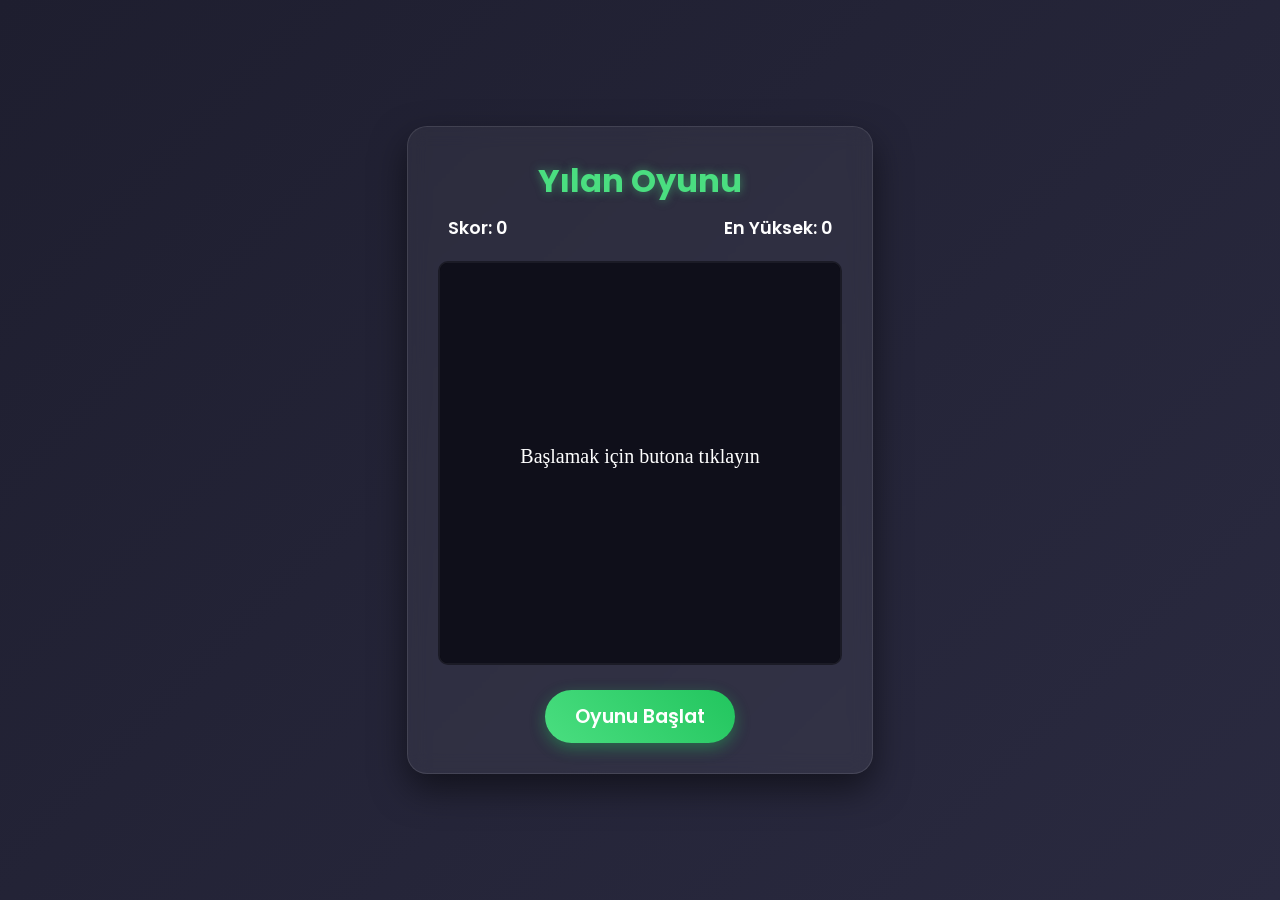
==== index.html @ de566687 "Yılan Oyunu Basit yılan oyunu" ====
<!DOCTYPE html>
<html lang="tr">
<head>
    <meta charset="UTF-8">
    <meta name="viewport" content="width=device-width, initial-scale=1.0, maximum-scale=1.0, user-scalable=no">
    <link rel="manifest" href="manifest.json">
    <meta name="theme-color" content="#1e1e2f">
    <link rel="icon" href="icon.svg" type="image/svg+xml">
    <link rel="apple-touch-icon" href="icon.svg">
    <title>Yılan Oyunu</title>
    <link rel="stylesheet" href="style.css">
    <link href="https://fonts.googleapis.com/css2?family=Poppins:wght@400;600&display=swap" rel="stylesheet">
</head>
<body>
    <div class="game-container">
        <div class="header">
            <h1>Yılan Oyunu</h1>
            <div class="score-board">
                <p>Skor: <span id="score">0</span></p>
                <p>En Yüksek: <span id="high-score">0</span></p>
            </div>
        </div>
        <canvas id="gameCanvas" width="400" height="400"></canvas>
        <div class="controls">
            <button id="start-btn">Oyunu Başlat</button>
        </div>
    </div>
    <script src="script.js"></script>
</body>
</html>
---- style.css ----
* {
    margin: 0;
    padding: 0;
    box-sizing: border-box;
    font-family: 'Poppins', sans-serif;
}

body {
    display: flex;
    justify-content: center;
    align-items: center;
    min-height: 100vh;
    background: linear-gradient(135deg, #1e1e2f, #2a2a40);
    color: #fff;
}

.game-container {
    background: rgba(255, 255, 255, 0.05);
    padding: 30px;
    border-radius: 20px;
    box-shadow: 0 15px 35px rgba(0, 0, 0, 0.5);
    backdrop-filter: blur(10px);
    border: 1px solid rgba(255, 255, 255, 0.1);
    text-align: center;
}

.header {
    margin-bottom: 20px;
}

.header h1 {
    font-size: 2rem;
    margin-bottom: 10px;
    color: #4ade80;
    text-shadow: 0 0 10px rgba(74, 222, 128, 0.5);
}

.score-board {
    display: flex;
    justify-content: space-between;
    font-size: 1.1rem;
    font-weight: 600;
    padding: 0 10px;
}

#gameCanvas {
    background-color: #0f0f1a;
    border-radius: 10px;
    box-shadow: inset 0 0 20px rgba(0,0,0,0.8);
    border: 2px solid rgba(255, 255, 255, 0.05);
    display: block; /* Removes default inline margin */
    margin: 0 auto;
    touch-action: none; /* Kaydırırken ekranın kaymasını engeller */
    max-width: 100%;
    height: auto;
}

.controls {
    margin-top: 25px;
}

#start-btn {
    background: linear-gradient(45deg, #4ade80, #22c55e);
    color: white;
    border: none;
    padding: 12px 30px;
    font-size: 1.2rem;
    border-radius: 50px;
    cursor: pointer;
    font-weight: 600;
    transition: all 0.3s ease;
    box-shadow: 0 5px 15px rgba(34, 197, 94, 0.4);
}

#start-btn:hover {
    transform: translateY(-3px);
    box-shadow: 0 8px 20px rgba(34, 197, 94, 0.6);
}

#start-btn:active {
    transform: translateY(1px);
}
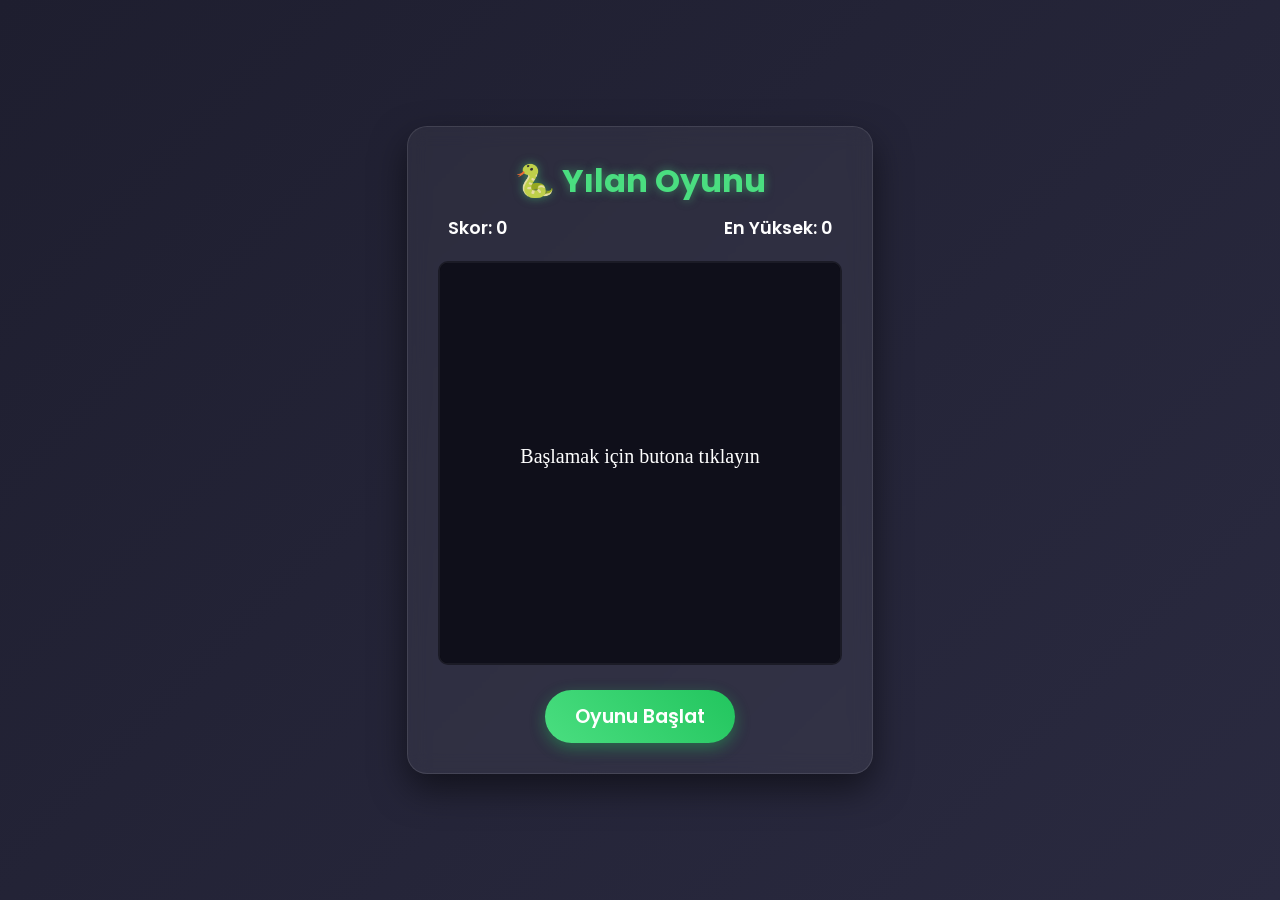
==== commit 5b09396a: "Update index.html" ====
--- a/index.html
+++ b/index.html
@@ -14,7 +14,7 @@
 <body>
     <div class="game-container">
         <div class="header">
-            <h1>Yılan Oyunu</h1>
+            <h1>🐍 Yılan Oyunu</h1>
             <div class="score-board">
                 <p>Skor: <span id="score">0</span></p>
                 <p>En Yüksek: <span id="high-score">0</span></p>
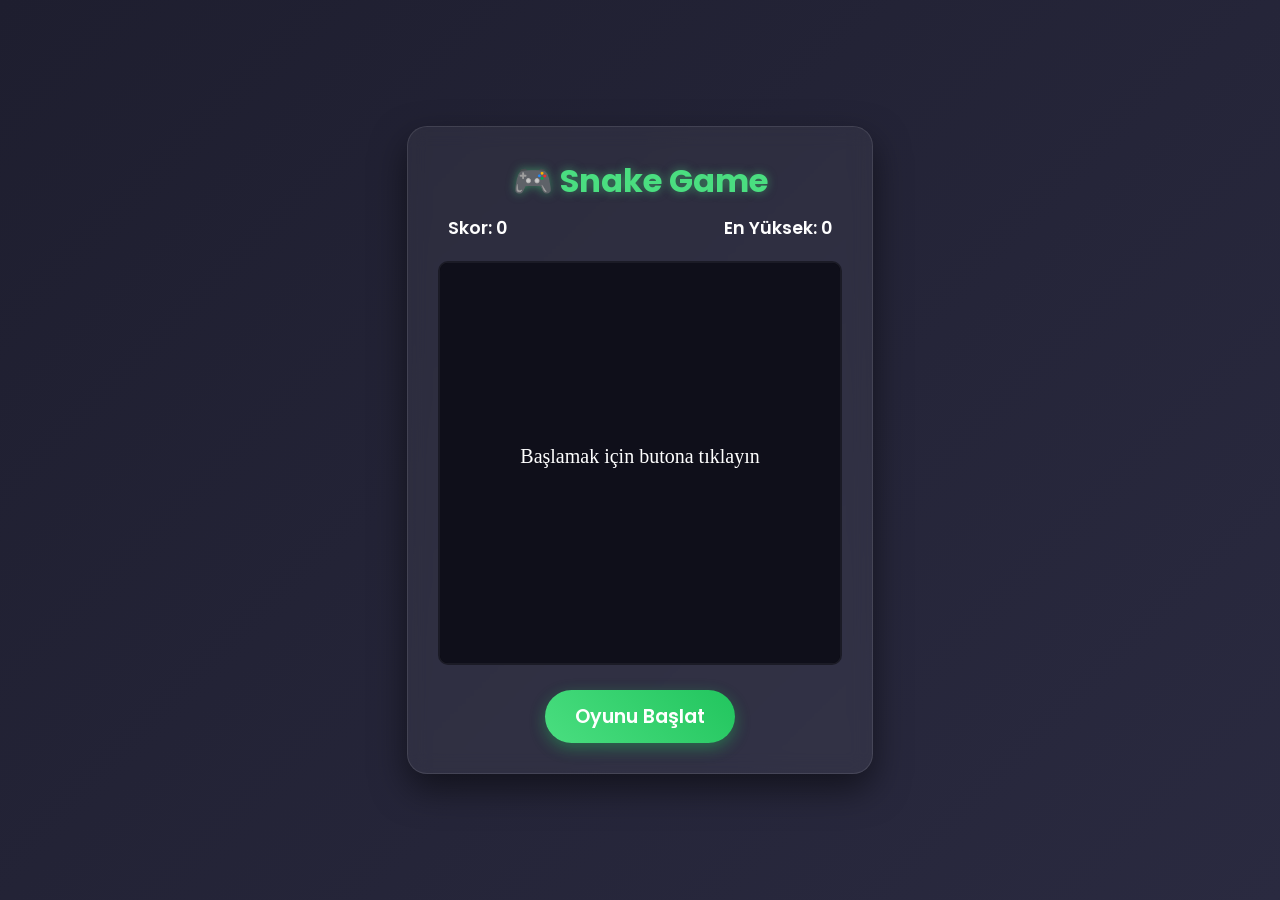
==== commit b3c7d089: "Update index.html" ====
--- a/index.html
+++ b/index.html
@@ -14,7 +14,7 @@
 <body>
     <div class="game-container">
         <div class="header">
-            <h1>🐍 Yılan Oyunu</h1>
+           <h1>🎮 Snake Game</h1>
             <div class="score-board">
                 <p>Skor: <span id="score">0</span></p>
                 <p>En Yüksek: <span id="high-score">0</span></p>
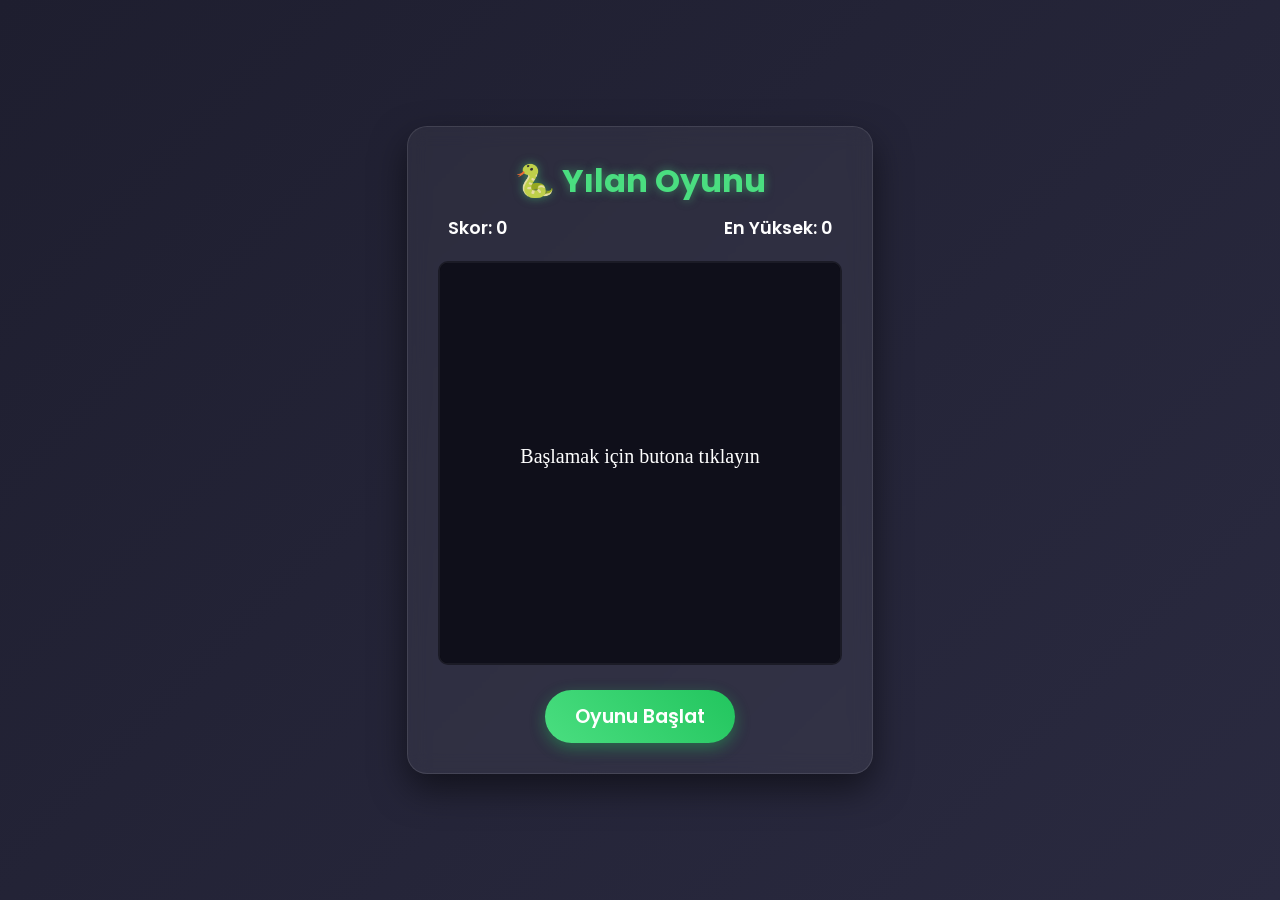
==== commit c802a553: "Merge pull request #1 from noskillfako/renk_degisiligi Update index.html" ====
--- a/index.html
+++ b/index.html
@@ -14,7 +14,7 @@
 <body>
     <div class="game-container">
         <div class="header">
-           <h1>🎮 Snake Game</h1>
+            <h1>🐍 Yılan Oyunu</h1>
             <div class="score-board">
                 <p>Skor: <span id="score">0</span></p>
                 <p>En Yüksek: <span id="high-score">0</span></p>
